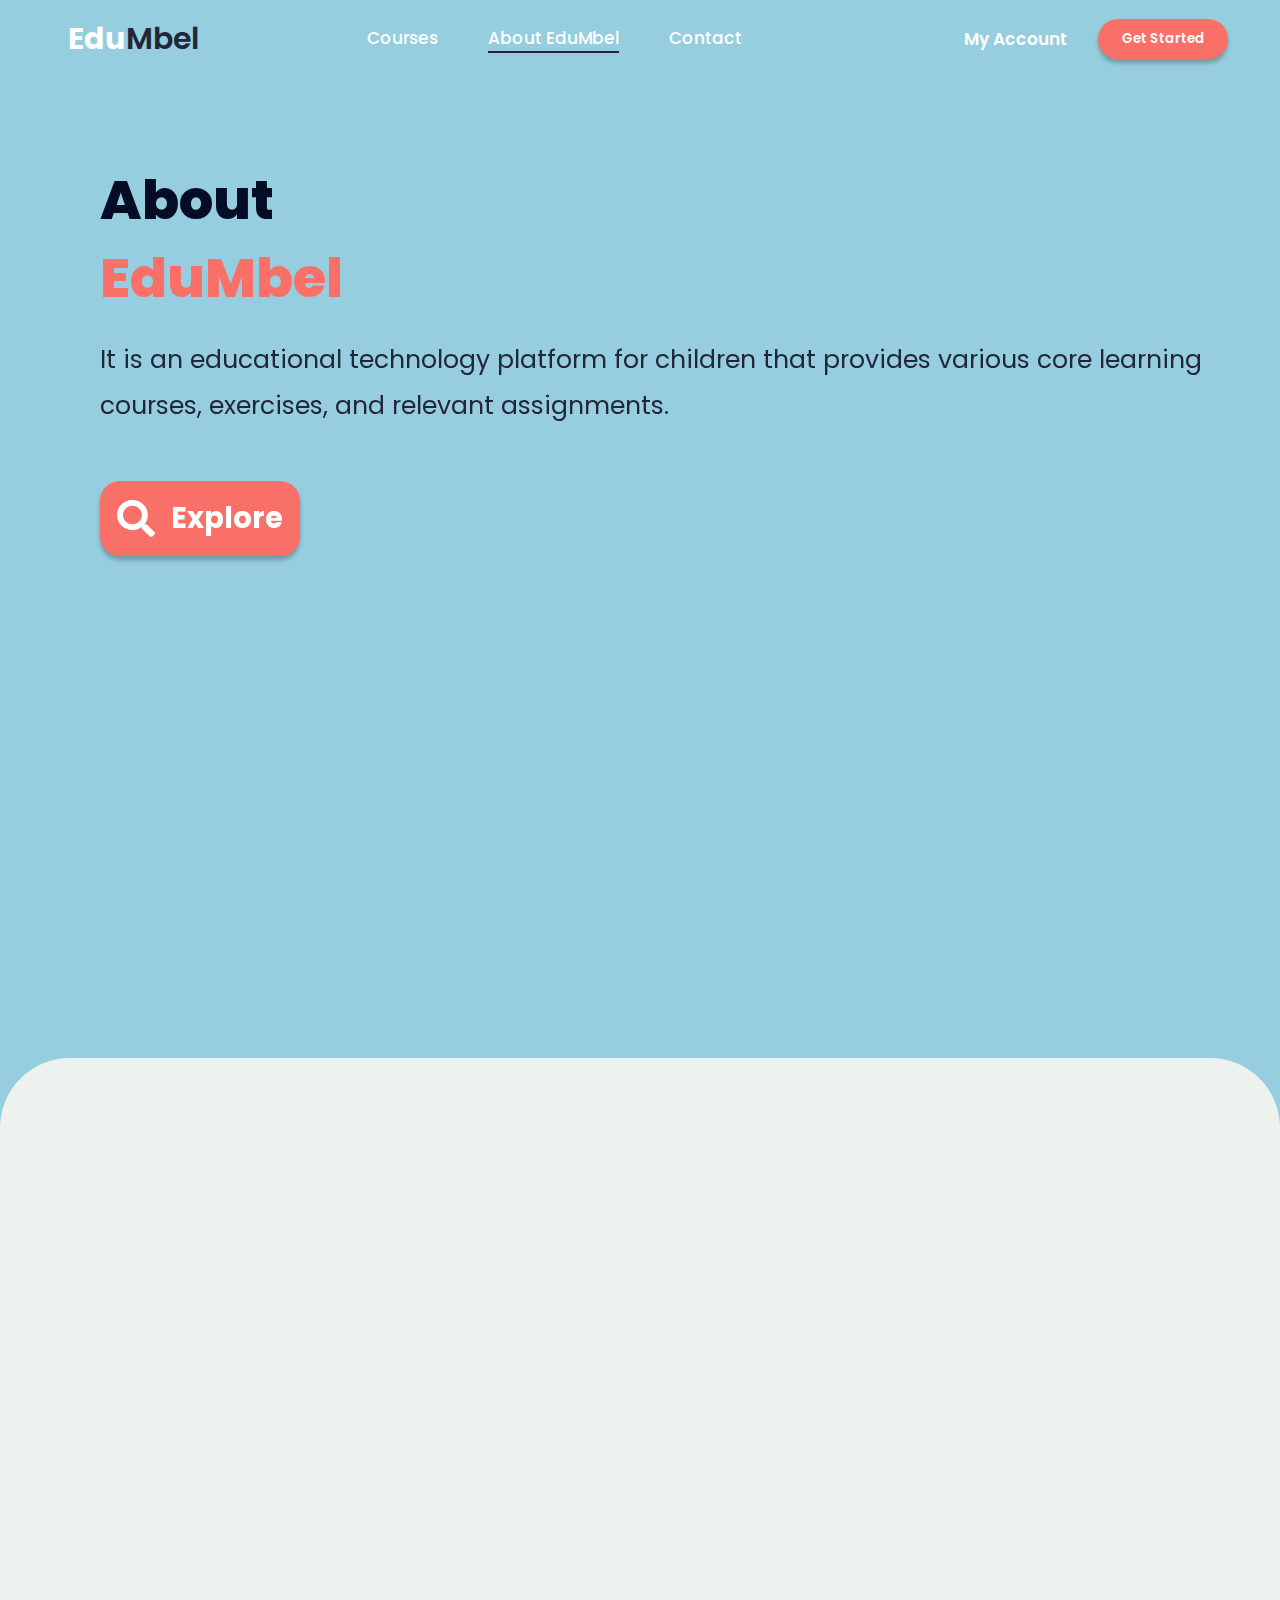
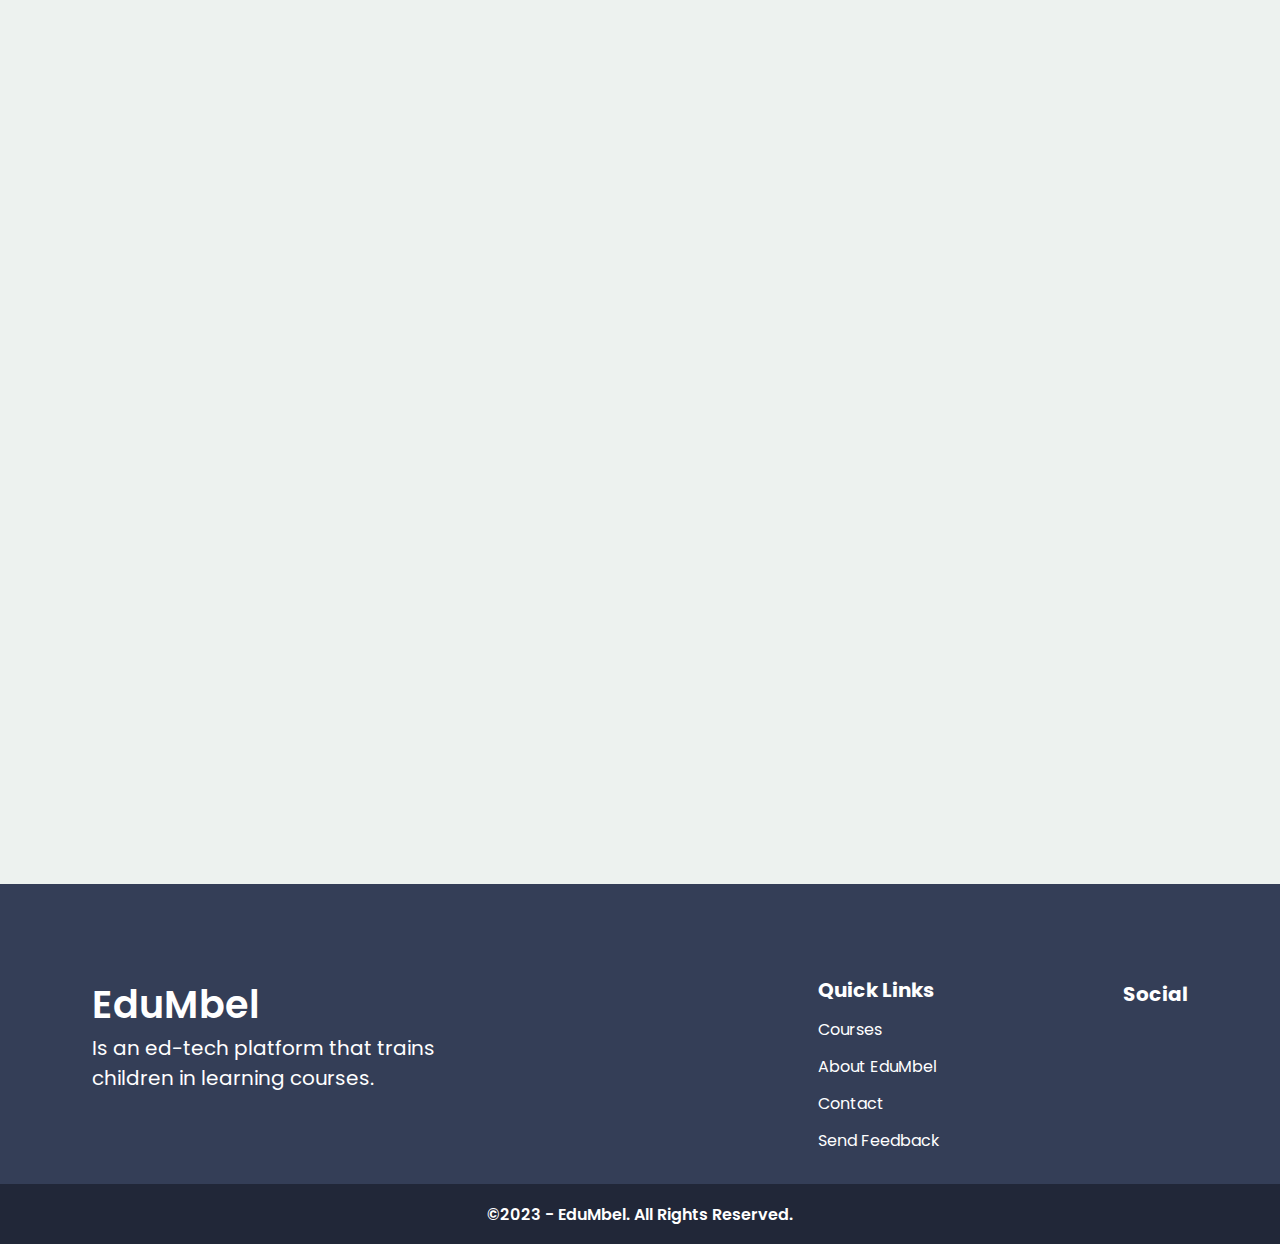
==== about.html @ 09a01dc2 "try deploy" ====
<!DOCTYPE html>
<html lang="en">
  <head>
    <meta charset="UTF-8" />
    <meta name="viewport" content="width=device-width, initial-scale=1.0" />
    <link
      rel="stylesheet"
      href="https://use.fontawesome.com/releases/v5.15.4/css/all.css"
      integrity="sha384-DyZ88mC6Up2uqS4h/KRgHuoeGwBcD4Ng9SiP4dIRy0EXTlnuz47vAwmeGwVChigm"
      crossorigin="anonymous"
    />
    <link rel="stylesheet" href="https://unpkg.com/aos@next/dist/aos.css" />
    <link rel="stylesheet" href="../css/about.css" />
    <title>About EduMbel</title>
    <script src="../components/Header.js"></script>
    <script src="../components/Footer.js"></script>
  </head>
  <body>
    <!-- Navbar -->
    <header-component></header-component>
    <!-- End Navbar -->

    <!-- Konten 1 -->
    <section class="content-1">
      <div class="content-about" data-aos="fade-right" data-aos-duration="2000"  data-aos-delay="100">
        <h1>About</h1>
        <h2>EduMbel</h2>
        <p>
          It is an educational technology platform for children that provides
          various core learning courses, exercises, and relevant assignments.
        </p>
        <button>
          <svg
            xmlns="http://www.w3.org/2000/svg"
            width="38"
            height="37"
            viewBox="0 0 38 37"
            fill="none"
          >
            <g clip-path="url(#clip0_98_4934)">
              <path
                d="M37.4805 31.992L30.0809 24.7871C29.7469 24.4619 29.2941 24.2812 28.8191 24.2812H27.6094C29.6578 21.7303 30.875 18.5217 30.875 15.0312C30.875 6.72793 23.9652 0 15.4375 0C6.90977 0 0 6.72793 0 15.0312C0 23.3346 6.90977 30.0625 15.4375 30.0625C19.0223 30.0625 22.3176 28.8773 24.9375 26.8828V28.0607C24.9375 28.5232 25.123 28.9641 25.457 29.2893L32.8566 36.4941C33.5543 37.1734 34.6824 37.1734 35.3727 36.4941L37.473 34.449C38.1707 33.7697 38.1707 32.6713 37.4805 31.992ZM15.4375 24.2812C10.1902 24.2812 5.9375 20.1477 5.9375 15.0312C5.9375 9.92207 10.1828 5.78125 15.4375 5.78125C20.6848 5.78125 24.9375 9.91484 24.9375 15.0312C24.9375 20.1404 20.6922 24.2812 15.4375 24.2812Z"
                fill="white"
              />
            </g>
            <defs>
              <clipPath id="clip0_98_4934">
                <rect width="38" height="37" fill="white" />
              </clipPath>
            </defs>
          </svg>
          Explore
        </button>
      </div>
      <div class="img-about">
        <img src="../img/puzzle-about.png" alt="" data-aos="fade-left" data-aos-duration="1000"/>
      </div>
    </section>
    <!-- End Konten 1 -->

    <!-- Konten 2 -->
    <section class="content-2">
      <div class="header" data-aos="fade-down" data-aos-anchor-placement="top-bottom" data-aos-duration="1000">
        <h1>Meet Our Team</h1>
      </div>
      <div class="team-container" id="team-container" data-aos="fade-zoom-in" data-aos-easing="ease-in-back" data-aos-delay="500" data-aos-offset="0"></div>
    </section>
    <!-- End Konten 2 -->

    <!-- Footer -->
    <footer-component></footer-component>
    <!-- End Footer -->
    <script src="../script/about.js"></script>
    <script src="https://unpkg.com/aos@next/dist/aos.js"></script>
    <script>
      AOS.init();
    </script>
  </body>
  </body>
</html>
---- css/about.css ----
@import url("https://fonts.googleapis.com/css2?family=Poppins:ital,wght@0,100;0,200;0,300;0,400;0,500;0,600;0,700;0,800;0,900;1,100;1,200;1,300;1,400;1,500;1,600;1,700;1,800;1,900&display=swap");

* {
  margin: 0px;
  padding: 0px;
  box-sizing: border-box;
  font-family: "Poppins", sans-serif;
  text-decoration: none;
}

body {
  background-color: #96cedf;
}

.content-1 {
  display: flex;
  justify-content: space-between;
  height: 100vh;
  color: #212738;
  margin-top: 80px;
  margin-left: 100px;
  margin-right: 20px;
}

.content-about h1 {
  color: #050c26;
  font-size: 55px;
  font-weight: 800;
}

.content-about h2 {
  color: #f97068;
  font-size: 55px;
  font-weight: 800;
  line-height: 135%;
  margin-bottom: 22px;
}

.content-about p {
  color: #212738;
  font-size: 25px;
  font-weight: 400;
  line-height: 184.607%; /* 46.152px */
  margin-bottom: 52px;
}

.content-about button {
  display: flex;
  justify-content: space-evenly;
  width: 200px;
  height: 75px;
  border: none;
  border-radius: 20px;
  background: #f97068;
  box-shadow: 0px 4px 4px 0px rgba(0, 0, 0, 0.25);
  color: #fff;
  font-size: 29px;
  font-weight: 700;
  align-items: center;
  transition: background-color 0.1s ease-in-out, scale 0.3s ease-in-out;
}

.content-about button:hover {
  background-color: #57c4e5;
  scale: 1.1;
  cursor: pointer;
}

.content-about button:active {
  scale: 0.9;
}

.img-about img {
  width: 683px;
  height: auto;
  margin-left: 30px;
}

.content-2 {
  border-radius: 70px 70px 0px 0px;
  background: #edf2ef;
}

.header {
  text-align: center;
  padding-top: 100px;
  font-size: 25px;
  font-weight: 700;
}

.team-container {
  display: flex;
  flex-wrap: wrap;
  justify-content: center;
  gap: 20px;
  margin-top: 50px;
  padding-bottom: 50px;
}

.team-card {
  background-color: #fff;
  border-radius: 10px;
  box-shadow: 0 4px 8px rgba(0, 0, 0, 0.2);
  text-align: center;
  padding: 20px;
  width: 300px;
  height: 350px;
  margin: 10px 20px;
  transition: transform 0.2s;
}

.team-card:hover {
  transform: translateY(-5px);
}

.team-card img {
  width: 200px;
  height: 200px;
  object-fit: cover;
  border-radius: 50%;
  margin-bottom: 10px;
}

.team-info h3 {
  margin: 0;
  font-size: 18px;
  color: #333;
}

.team-info p {
  margin: 0;
  font-size: 14px;
  color: #777;
}

.contact-person {
  display: flex;
  justify-content: center;
  align-items: center;
  gap: 20px;
}

.contact-person a {
  margin: 14px 26px;
  text-decoration: none;
  font-size: 24px;
  color: #333;
  transition: transform 0.2s, color 0.2s; 
}

.contact-person a:hover {
  transform: scale(1.2);
  color: #f8918b;
}

/* Responsive Mobile */
@media (max-width: 720px) {
  /* Content 1 */
  .content-1 {
    justify-content: center;
    flex-direction: column;
    height: auto;
    margin-top: 50px;
    margin-left: 50px;
    margin-bottom: 30px;
  }

  .content-about h1 {
    font-size: 32px;
  }

  .content-about h2 {
    font-size: 32px;
  }

  .content-about p {
    margin-right: 50px;
    font-size: 14px;
    margin-bottom: 20px;
  }

  .content-about button {
    font-size: 14px;
    width: 100px;
    height: 44px;
  }

  button svg {
    width: 16px;
    height: auto;
  }

  .img-about img {
    width: 330px;
    height: auto;
    margin-left: 0px;
  }
/* End Content 1 */

/* Content 2 */
  .header {
    font-size: 18px;
    padding-top: 20px;
  }

  .fill {
    margin: 20px 20px;
    width: 400px;
  }

  .fill img {
    width: 300px;
    height: auto;
    margin-bottom: 10px;
  }

  .fill h1 {
    font-size: 22px;
  }

  .fill p {
    width: 300px;
    font-size: 14px;
  }
}

/* Responsive Tablet */
@media (min-width: 721px) and (max-width: 1080px) {
  /* Content 1 */
  .content-1 {
    height: auto;
    margin-top: 70px;
    margin-left: 90px;
    margin-bottom: 30px;
  }

  .content-about h1 {
    font-size: 40px;
  }

  .content-about h2 {
    font-size: 40px;
  }

  .content-about p {
    font-size: 20px;
    margin-bottom: 20px;
  }

  .content-about button {
    font-size: 20px;
    width: 160px;
    height: 60px;
  }

  button svg {
    width: 25px;
    height: auto;
  }

  .img-about img {
    width: 500px;
    height: auto;
    margin-left: 30px;
    margin-top: 100px;
  }
  /* End Content 1 */

  /* Content 2 */
  .header {
    font-size: 28px;
    padding-top: 40px;
  }

  .fill img {
    width: 400px;
    height: auto;
    margin-bottom: 10px;
  }

  .fill h1 {
    font-size: 26px;
  }

  .fill p {
    width: 350px;
    font-size: 16px;
  }
}
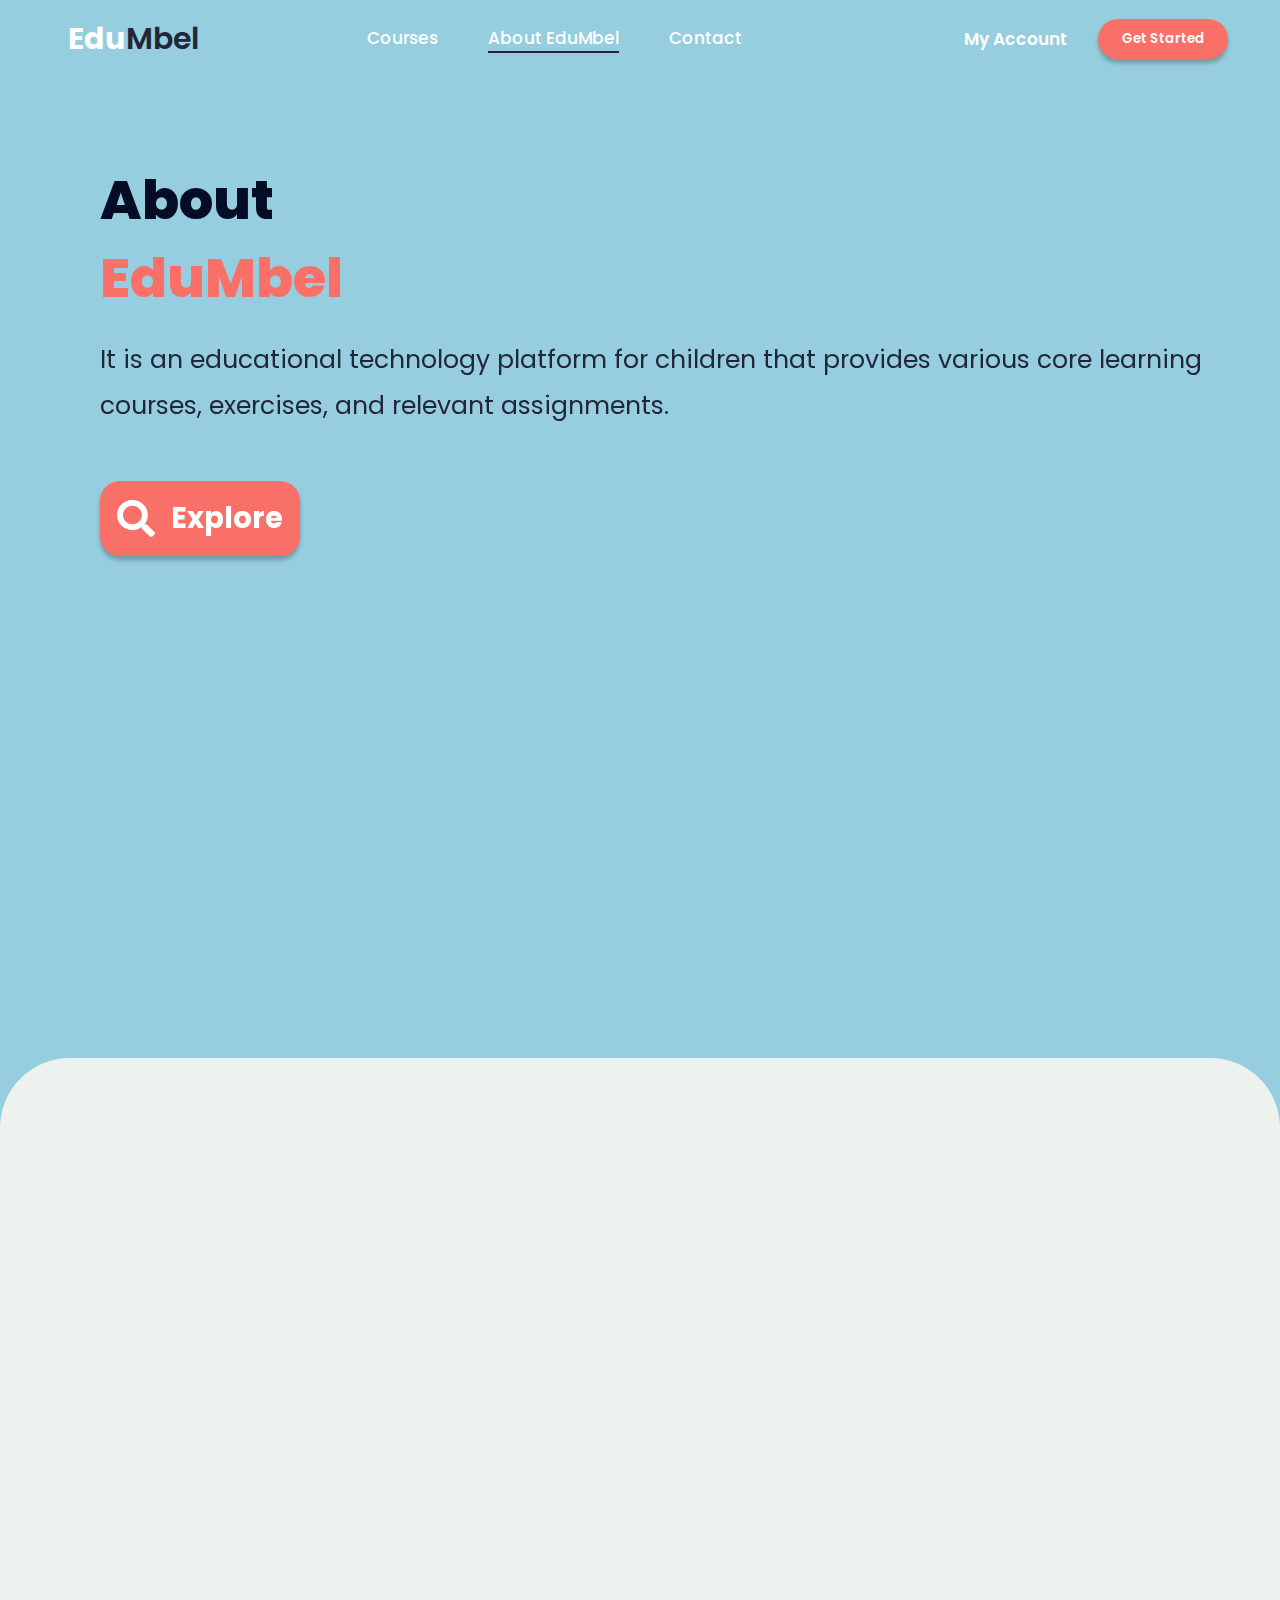
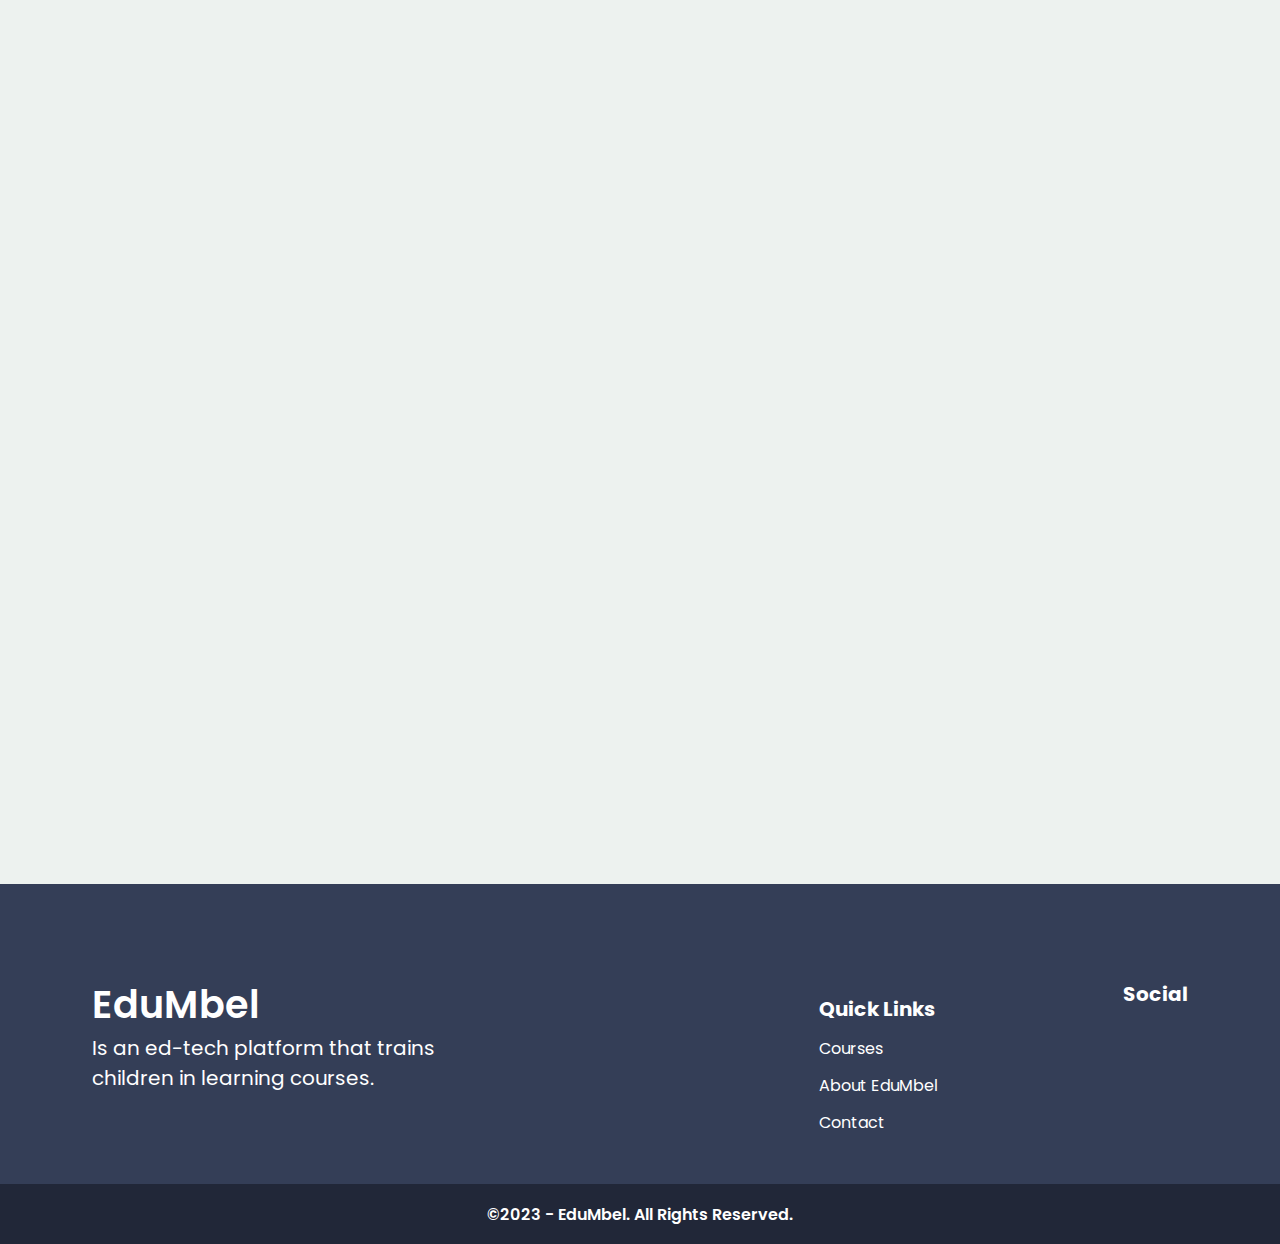
==== commit f69fbddc: "cb lagi" ====
--- a/about.html
+++ b/about.html
@@ -10,7 +10,7 @@
       crossorigin="anonymous"
     />
     <link rel="stylesheet" href="https://unpkg.com/aos@next/dist/aos.css" />
-    <link rel="stylesheet" href="../css/about.css" />
+    <link rel="stylesheet" href="./css/about.css" />
     <title>About EduMbel</title>
     <script src="../components/Header.js"></script>
     <script src="../components/Footer.js"></script>
@@ -70,7 +70,7 @@
     <!-- Footer -->
     <footer-component></footer-component>
     <!-- End Footer -->
-    <script src="../script/about.js"></script>
+    <script src="./script/about.js"></script>
     <script src="https://unpkg.com/aos@next/dist/aos.js"></script>
     <script>
       AOS.init();
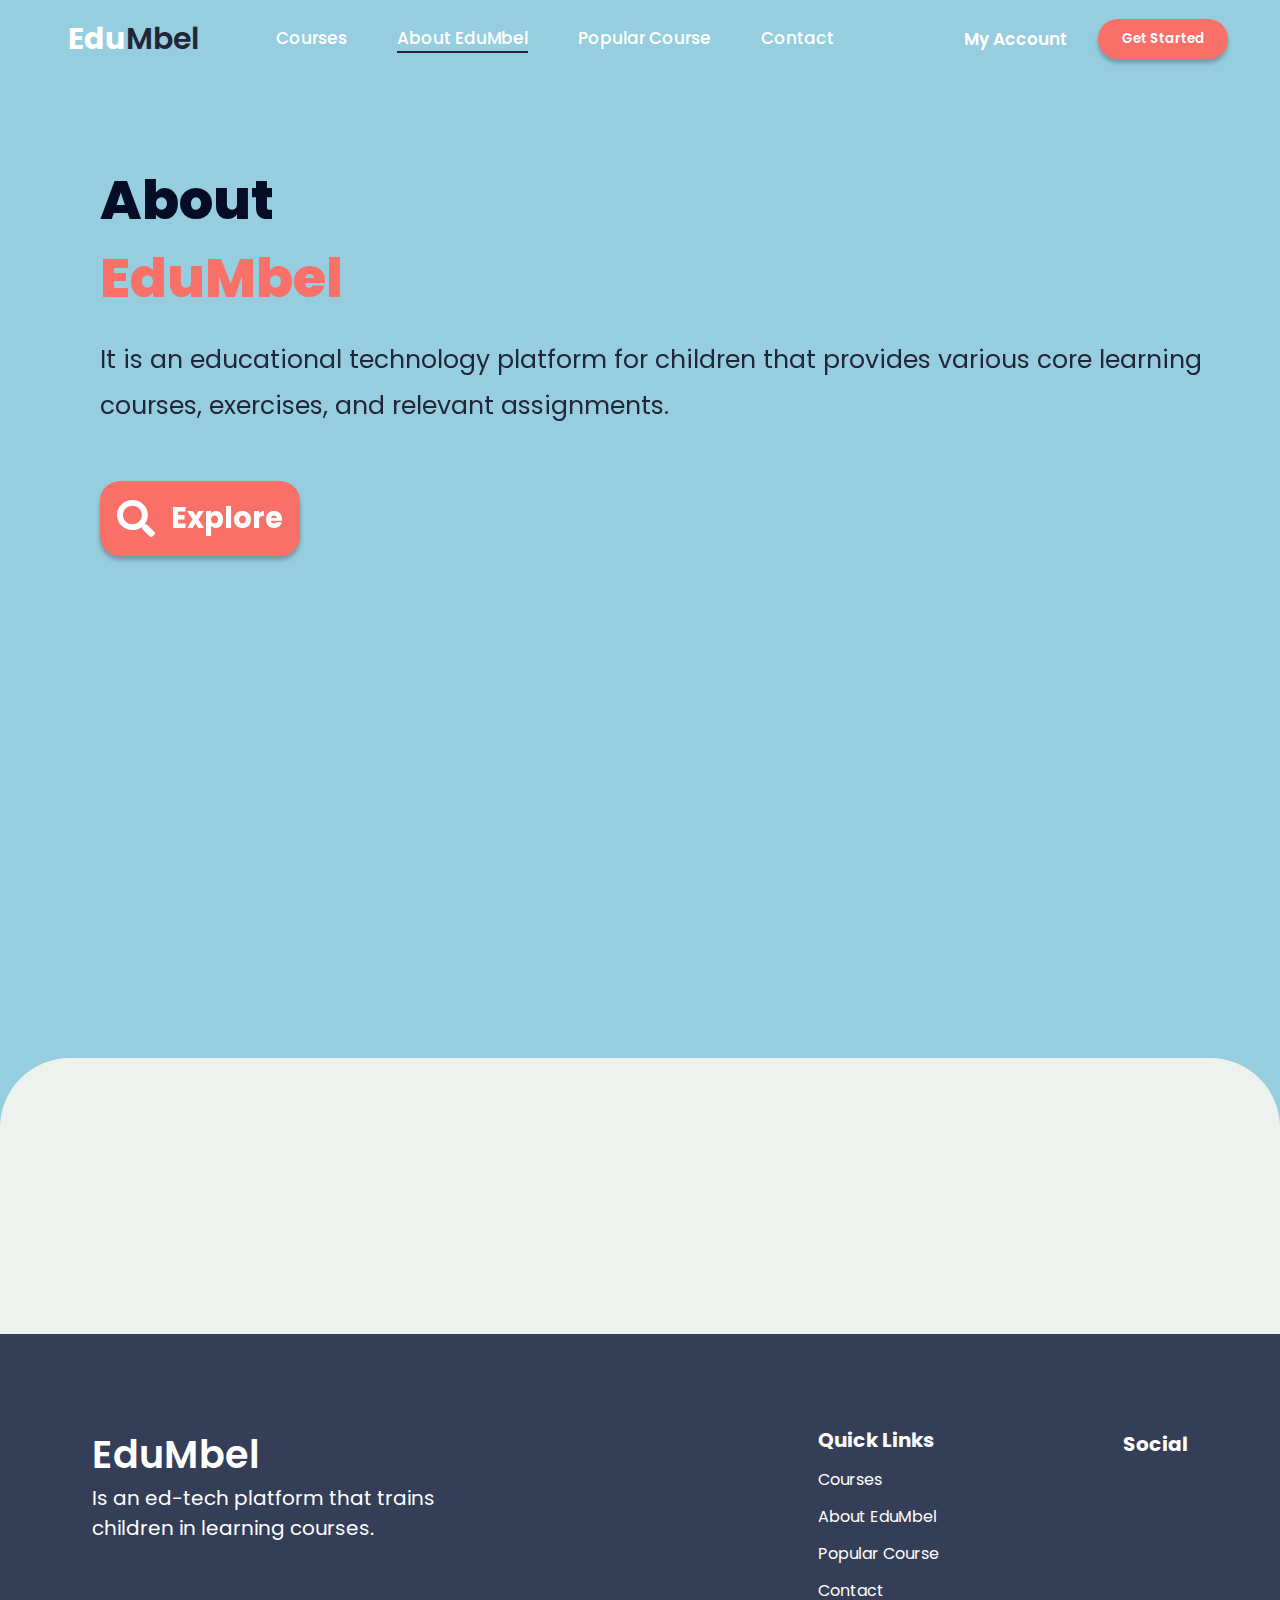
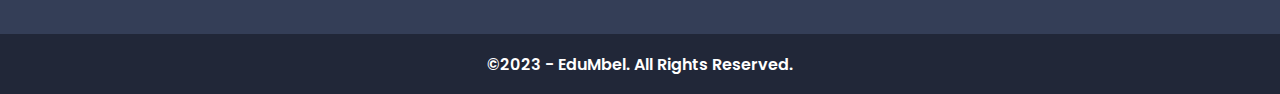
==== commit af74c285: "add icon & fix directory page, image etc" ====
--- a/about.html
+++ b/about.html
@@ -11,9 +11,10 @@
     />
     <link rel="stylesheet" href="https://unpkg.com/aos@next/dist/aos.css" />
     <link rel="stylesheet" href="./css/about.css" />
-    <title>About EduMbel</title>
-    <script src="../components/Header.js"></script>
-    <script src="../components/Footer.js"></script>
+    <link rel="icon" href="./img/icon.png" type="image/png">
+    <title>EduMbel</title>
+    <script src="./components/Header.js"></script>
+    <script src="./components/Footer.js"></script>
   </head>
   <body>
     <!-- Navbar -->
@@ -53,7 +54,7 @@
         </button>
       </div>
       <div class="img-about">
-        <img src="../img/puzzle-about.png" alt="" data-aos="fade-left" data-aos-duration="1000"/>
+        <img src="./img/puzzle-about.png" alt="" data-aos="fade-left" data-aos-duration="1000"/>
       </div>
     </section>
     <!-- End Konten 1 -->
--- a/css/about.css
+++ b/css/about.css
@@ -12,6 +12,7 @@
   background-color: #96cedf;
 }
 
+/* Content 1 */
 .content-1 {
   display: flex;
   justify-content: space-between;
@@ -75,7 +76,9 @@
   height: auto;
   margin-left: 30px;
 }
-
+/* End Content 1 */
+
+/* Content 2 */
 .content-2 {
   border-radius: 70px 70px 0px 0px;
   background: #edf2ef;
@@ -104,7 +107,7 @@
   text-align: center;
   padding: 20px;
   width: 300px;
-  height: 350px;
+  height: auto;
   margin: 10px 20px;
   transition: transform 0.2s;
 }
@@ -152,6 +155,7 @@
   transform: scale(1.2);
   color: #f8918b;
 }
+/* End Content 2 */
 
 /* Responsive Mobile */
 @media (max-width: 720px) {
